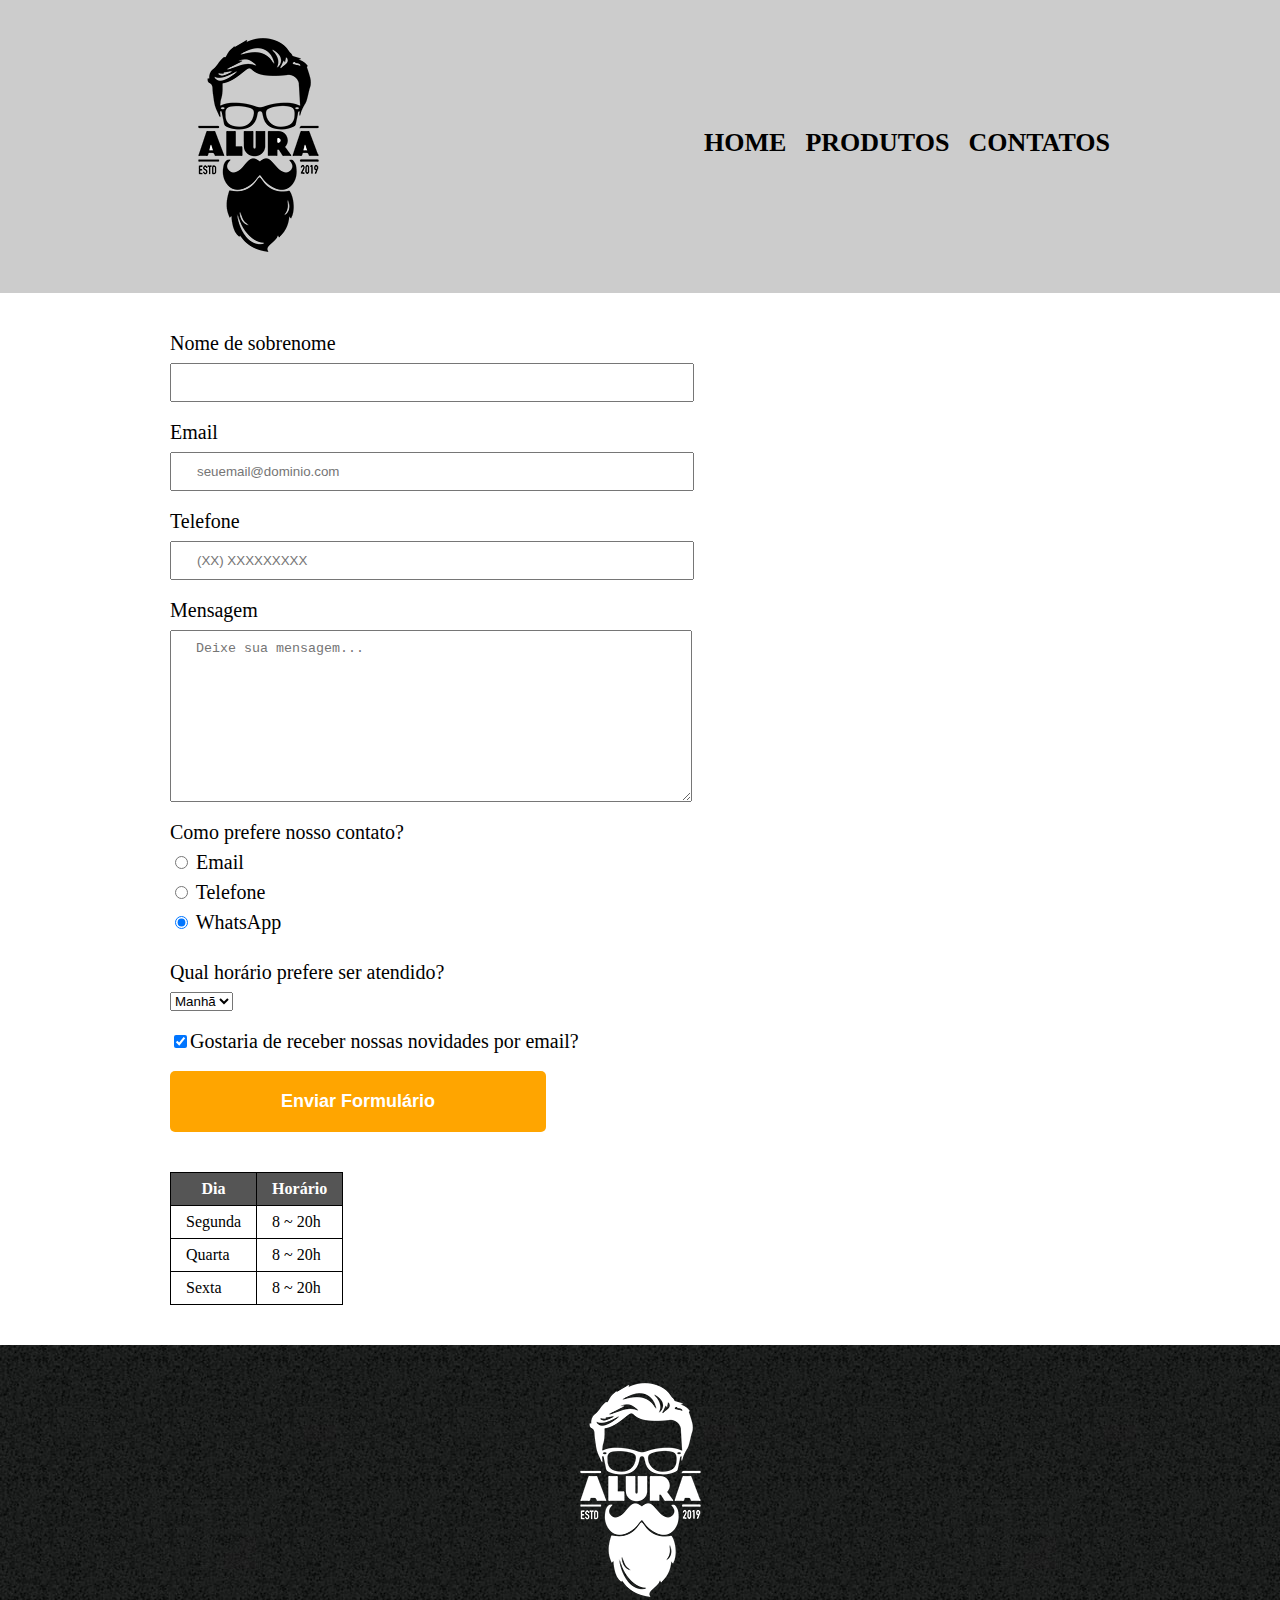
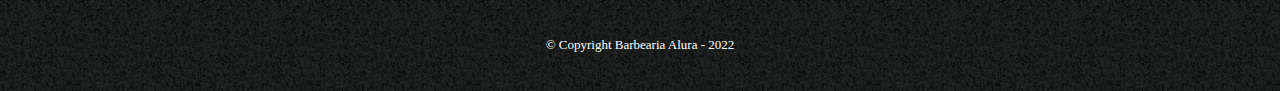
==== contatos.html @ 57dd5a46 "Primeiro upload" ====
<!DOCTYPE html>
<html lang="pt-br">                                         
    <head>
        <meta charset="UTF-8">
        <title>Contatos</title>

        <link rel="stylesheet" href="reset.css">   <!-- "reset.css" Limpa tudo o que o navegador cria sem querermos (CHAMAR O LINK ANTES DOS NOSSAS MODIFICAÇÕES)-->
        <link rel="stylesheet" href="style.css">
    </head>
    <body>
        <header>       <!-- Tag padrão do HTML5 para cabeçalho -->
            <div class="caixa">   <!-- div= envolve o cabeçalho -->
                <h1><img src="logo.png" alt="Logo Barbearia Alura"></h1>   <!-- alt= ajuda na acessibilidade, descreve a imagem ao usuário com dificuldade -->

                <nav>                  <!-- nav é padrão do HTML 5, tela de navegação -->
                    <ul>
                        <li><a href="index.html">Home</a></li>     <!-- TAG "a" = arcora (dizer q é um link) href= link que será carregado-->
                        <li><a href="produtos.html">Produtos</a></li>
                        <li><a href="contatos.html">Contatos</a></li>          <!-- se quisesse chamar o outro site web=  <a> href="http://www.google.com"> -->
                    </ul>
                </nav>
        </div>
        </header>

        <main>
            <form>      <!-- Tag padrão de formulario HTML5 -->
                <label for="nomesobrenome">Nome de sobrenome</label>     <!-- Label= Etiqueta para input|| for= sobrenome para o input id="nomesobrenome" -->
                <input type="text" id="nomesobrenome" class="input-padrao" required>     <!-- input type: tipo de entrada, "text, etc " -->
                                                    <!-- required= preenchimento do campo obrigatório -->
                <label for="email">Email</label>
                <input type="email" id="email" class="input-padrao" required placeholder="seuemail@dominio.com">      <!-- INPUT TYPE= TEXT -->
                <!-- Ao inves de usar for e id, pode-se criar a input dentro da label <label><input type="....." <\label> (outra forma de escrever) -->
                <label for="telefone"> Telefone </label>
                <input type="tel" id="telefone" class="input-padrao" required placeholder="(XX) XXXXXXXXX">    <!-- INPUT TYPE= TEXT -->

                <label for="mensagem"> Mensagem</label>
                <textarea cols="70" rows="10" id="mensagem" class="input-padrao" required placeholder="Deixe sua mensagem..."></textarea>   <!-- INPUT TYPE textarea= campo de mensagem com varias colunas e linhas -->

                <fieldset>     <!-- fieldset= organizar as informações -->
                    <legend>Como prefere nosso contato?</legend>    <!-- legend = título de um grupo de formulário (tipo um "p")  -->
                    <label for="radio-email"><input type="radio" name="contato" value="email" id="radio-email"> Email</label>
                       <!-- INPUT TYPE RADIO valor= value = "email"  -->

                    <label for="radio-telefone"><input type="radio" name="contato" value="telefone" id="radio-telefone"> Telefone </label>
                      <!-- INPUT TYPE RADIO valor= value = "telefone"  -->

                    <label for="radio-whatsapp"><input type="radio" name="contato" value="whatsapp" id="radio-whatsapp" checked> WhatsApp </label>
                     <!-- INPUT TYPE RADIO valor= value = "whatsapp"  -->                                <!-- checked= deixar uma das alternativas marcadas (NO INPUT) -->
                
                    <!--    name="contato" FAZ COM QUE APENAS UMAS DAS ALTERNATIVAS SEJA SELECIONADA -->
                </fieldset>

                <fieldset class="seletor">  
                    <legend>Qual horário prefere ser atendido?</legend>
                    <select>     <!-- Seletor -->               
                        <option>Manhã</option>
                        <option>Tarde</option>
                        <option>Noite</option>
                    </select>
                </fieldset>

                <label class="checkbox"><input type="checkbox" checked>Gostaria de receber nossas novidades por email?</label>
                

                <input type="submit" value="Enviar Formulário" class="enviar">   <!-- BOTAO ENVIAR FORMULARIO Instrução para enviar os dados| value= nome do botão Enviar -->           
            </form>

            <table>  <!-- CRIAR TABELAS -->
                <thead>                         <!-- Cabeçalho de uma tabela -->
                    <tr>                        <!-- tr= LINHAS -->
                        <th>Dia</th>            <!-- th= céluda do cabeçalho, quando tiver thead --> 
                        <th>Horário</th>
                    </tr>
                </thead>
                <tbody>                         <!-- Corpo da tabela-->
                    <tr>    
                        <td>Segunda</td>         <!-- td= célula -->      
                        <td>8 ~ 20h</td>
                    </tr>
                    <tr>       
                        <td>Quarta</td>               
                        <td>8 ~ 20h</td>
                    </tr>
                    <tr> 
                        <td>Sexta</td>           
                        <td>8 ~ 20h</td>
                    </tr>
                </tbody>
            </table>

        </main>

        <!-- SITE: Mobile Input Tyres, serve para ver como o celular mostra a input -->

        <footer>    <!-- Tag padrão HTML 5 para rodapé -->
            <img src="logo-branco.png" alt="Logo Barbearia Alura">
            <p class="copyright">&copy; Copyright Barbearia Alura - 2022</p>  <!-- "&copy;"  símbolo do copyright (sempre usar o padrão Entity) SITE: https://unicode-table.com/en/-->
        </footer>
    </body>
    
</html>
---- style.css ----
header{
    background: #CCCCCC;
    padding: 20px 0;      /* espaçamento interno  TOP, UP = 20px LEFT, RIGHT = 0*/
}
.caixa{
    position: relative; /* PRECISO POSICIONAR A CAIXA ("position:relative") PARA PODER POSICIONAR O MENU (nav { position: absolute;    .......     */
    width: 940px; 
    margin: 0 auto;  /* espaçamento externo top up = 0  left right = auto (calcula automaticamente)  */
}
nav{
    position: absolute;             /* position: absolute= eu defino o posicionamento atraves dos valores no top, right etc... */
    top: 110px;
    right: 0;
}
nav li{
    display: inline;               /*  Altero forma de visualição da lista */
    margin: 0 0 0 15px;            /* margin= espaçamento externo. Espaçamento a ESQUERDA = margin: top 0 right 0 up 0 left 15px;  */    
}
nav a{
    text-transform: uppercase;     /* Altero o comportamento visual do HTML(MENU DE NAV FICA COM LETRAS MAIÚSCULAS */
    color: #000000;              /* Altera cor do texto */
    font-weight: bold;             /* NEGRITO */
    font-size: 26px;               /* tamanho fonte */
    text-decoration: none;         /* retira decoração do texto. Fica sem o sublinhado */
}
nav a:hover{                        /* hover= mouse emcima do elemento.  nav a: hover= vai mapear os links do menu de navegação */
    color: #c78c19;               /* cor da alteração */
    text-decoration: underline;     /* função de sublinhar */
}
.produtos{
    width: 940px;
    margin: 0 auto;                /*  0 UP and TOP, auto para os lados     */
    padding: 50px 0 ;              /* 50px= UP TOP 0= right left */    
}
.produtos li{
    display: inline-block;         /* inline-block= vai exibir o seu tamanho, porém permite lterar o tamanho*/
    text-align: center;            /*  centraliza todos itens do produtos */
    width: 30%;                    /* cada elemento ter 30% de 100% da página */
    vertical-align: top;           /* itens carregam pela linha de */
    margin: 0 1.5%;                /* ( ATENÇÃO UTILIZAR " . "   NÃOOOOO   " , "   0= UP , TOP   1.5 RIGHT LEFT  ) */
    padding: 30px 20px;            /* 30px UP TOP  20px RIGHT LEFT */                    
    box-sizing: border-box;        /*  vai respeitar os  "width: 30%;"  e os espaçamento interno estão dentro dos 30%*/
    border: 2px solid #000000;   /* única expressão para declarar a borda  "border: (tamanho) (tipo de borda) (cor)" */
    border-radius: 10px;           /*Fazer bordar arredondadas nos cantos "border-radius: 10px" = todos cantos iguais.  "border-radius: 10px 20px 30px 40px;"= cada canto com uma medida*/
}
.produtos li:hover{
    border-color: #c78c19;       /* forma simplifica, apenas trocar a cor da borda "border-color" */
}
.produtos li:active{                /* active= quando mouse for pressionado sobre item */
    border-color: #088c19;
}
.produtos li:hover h2{              /* Altero o tamanho de outro elemento "h2" =  Quando mouse estiver sobre li dos produtos, h2 vai ter 40px*/
    font-size: 34px;
}
.produtos h2{
    font-size: 30px;
    font-weight: bold;
}
.produto-descricao{
    font-size: 18px;
}
.produtos-preco{
    font-size: 22px;
    font-weight: bold;
    margin-top: 10px;       /* expressão simplificada (espaçamento apenas no TOP) */
}
footer{
    text-align: center;
    background: url(bg.jpg); /* inserir imagem como fundo "background: url(bg.jpg)" */
    padding: 20px 0;
    color: #FFFFFF
}
.copyright{
    color: #FFFFFF;
    font-size: 13px;
    padding: 20px 0;  
}
main{
    width: 940px;
    margin:auto;
}
form{
    margin: 40px 0;
}
form label, form legend{
    display: block;         /* display: block; = ocupa toda tela  */
    font-size: 20px;
    margin: 0 0 10px;       /* marign para baixo */
}
.input-padrao{    /* "," para utilizar mesma padronização em outra tag */
    display: block;
    margin: 0 0 20px;        /* marign para baixo */
    padding: 10px 25px;      /* no input ja exite a borda, padding aumenta a esp. interno */
    width: 50%;              /* aumenta o campo do input */
}
.checkbox, .seletor{
    margin: 20px 0;
}
.enviar{
    width: 40%;
    padding: 20px 0;
    background: orange;
    color: white;
    font-size: 18px;
    font-weight: bold;
    border:none;
    border-radius: 5px;
    transition: 1s; all;  /*  1s para mudar de o botão "enviar" de laranja para vermelho | all= todos elementos levar 1s para aumentar*/
    cursor: pointer;             /*  Cursor do mouse ficará com a "mãozinha" */
}
.enviar:hover{
    background: red;
    transform: scale(1.2);   /*  transform: scale(1.2) rotate(70deg); faz as 2 alterações ao mesmo tempo.| Aumentará 20% (=1.2) de todos elementos da class="enviar" */
}
table{
    margin: 20px 0 40px;
}
table thead{
    background: #555555;
    color: white;
    font-weight: bold;
}
table td, th{
    border: 1px solid black;
    padding: 8px 15px;
}
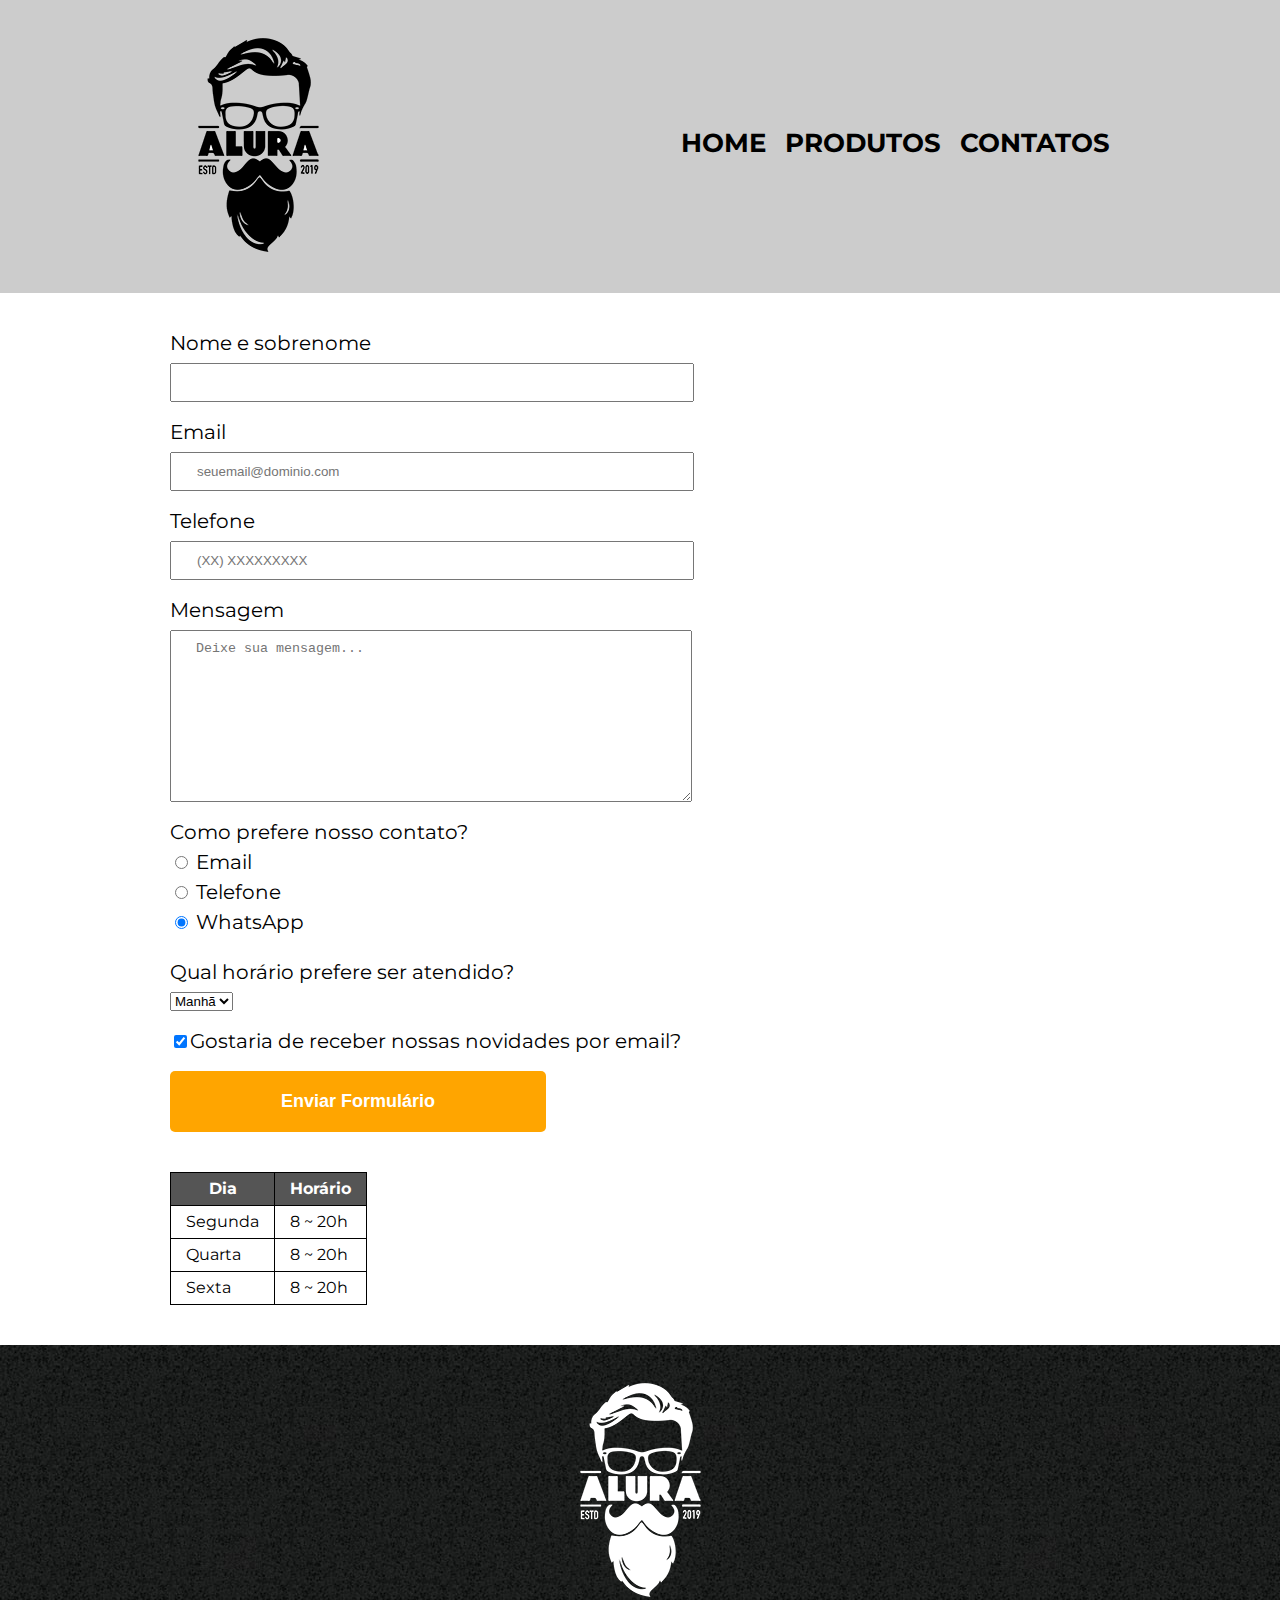
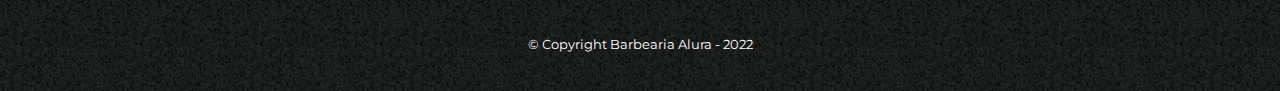
==== commit d50e5508: "Finalizado curso 4 e adptado para Mobile" ====
--- a/contatos.html
+++ b/contatos.html
@@ -2,10 +2,12 @@
 <html lang="pt-br">                                         
     <head>
         <meta charset="UTF-8">
+        <meta name="viewport" content="width=device-width">
         <title>Contatos</title>
 
         <link rel="stylesheet" href="reset.css">   <!-- "reset.css" Limpa tudo o que o navegador cria sem querermos (CHAMAR O LINK ANTES DOS NOSSAS MODIFICAÇÕES)-->
         <link rel="stylesheet" href="style.css">
+        <link href="https://fonts.googleapis.com/css?family=Montserrat&display=swap" rel="stylesheet">   <!-- Importar uma fonte externa: MONTSERRAT -->
     </head>
     <body>
         <header>       <!-- Tag padrão do HTML5 para cabeçalho -->
@@ -24,7 +26,7 @@
 
         <main>
             <form>      <!-- Tag padrão de formulario HTML5 -->
-                <label for="nomesobrenome">Nome de sobrenome</label>     <!-- Label= Etiqueta para input|| for= sobrenome para o input id="nomesobrenome" -->
+                <label for="nomesobrenome">Nome e sobrenome</label>     <!-- Label= Etiqueta para input|| for= sobrenome para o input id="nomesobrenome" -->
                 <input type="text" id="nomesobrenome" class="input-padrao" required>     <!-- input type: tipo de entrada, "text, etc " -->
                                                     <!-- required= preenchimento do campo obrigatório -->
                 <label for="email">Email</label>
--- a/style.css
+++ b/style.css
@@ -1,4 +1,8 @@
+body{
+    font-family: 'Montserrat', sans-serif;  /*  Informa que vou usar a familia de fonte */
+}
 header{
+    width: auto;
     background: #CCCCCC;
     padding: 20px 0;      /* espaçamento interno  TOP, UP = 20px LEFT, RIGHT = 0*/
 }
@@ -28,11 +32,12 @@
     text-decoration: underline;     /* função de sublinhar */
 }
 .produtos{
-    width: 940px;
+    width: auto;
     margin: 0 auto;                /*  0 UP and TOP, auto para os lados     */
     padding: 50px 0 ;              /* 50px= UP TOP 0= right left */    
 }
 .produtos li{
+
     display: inline-block;         /* inline-block= vai exibir o seu tamanho, porém permite lterar o tamanho*/
     text-align: center;            /*  centraliza todos itens do produtos */
     width: 30%;                    /* cada elemento ter 30% de 100% da página */
@@ -124,4 +129,50 @@
     border: 1px solid black;
     padding: 8px 15px;
 }
+@media screen and (max-width: 480px) {
+    .caixa, footer, main {
+        width: auto;
+    }
+    h1 {
+        text-align: center; 
+    }
+    nav {
+        position: static;
+        width: auto;
+    }
+    ul li a {
+        font-size: 20px;
+    }
+    .produtos {
+        width: auto;
+        text-align: center;
+    }
+    .produtos li {
+        display: block;
+        text-align: center;
+        width: 80%;
+        margin: 0 auto;
+    }
+    .itens-produtos:nth-child(2) {    /*  PSEUDO CLASSES: elemento 2 do itens-produtos */
+        margin: 2em auto;
+    }
+    main table {
+        margin: 3em auto;
+    }
+    form {
+        margin: 2em 20px;
+    }
+    .enviar {
+        width: 80%;
+        display: block;
+        margin: 2em auto 0 auto;
+    }
+    .input-padrao {
+        width: 85%;   
+    }
 
+
+}
+
+
+
